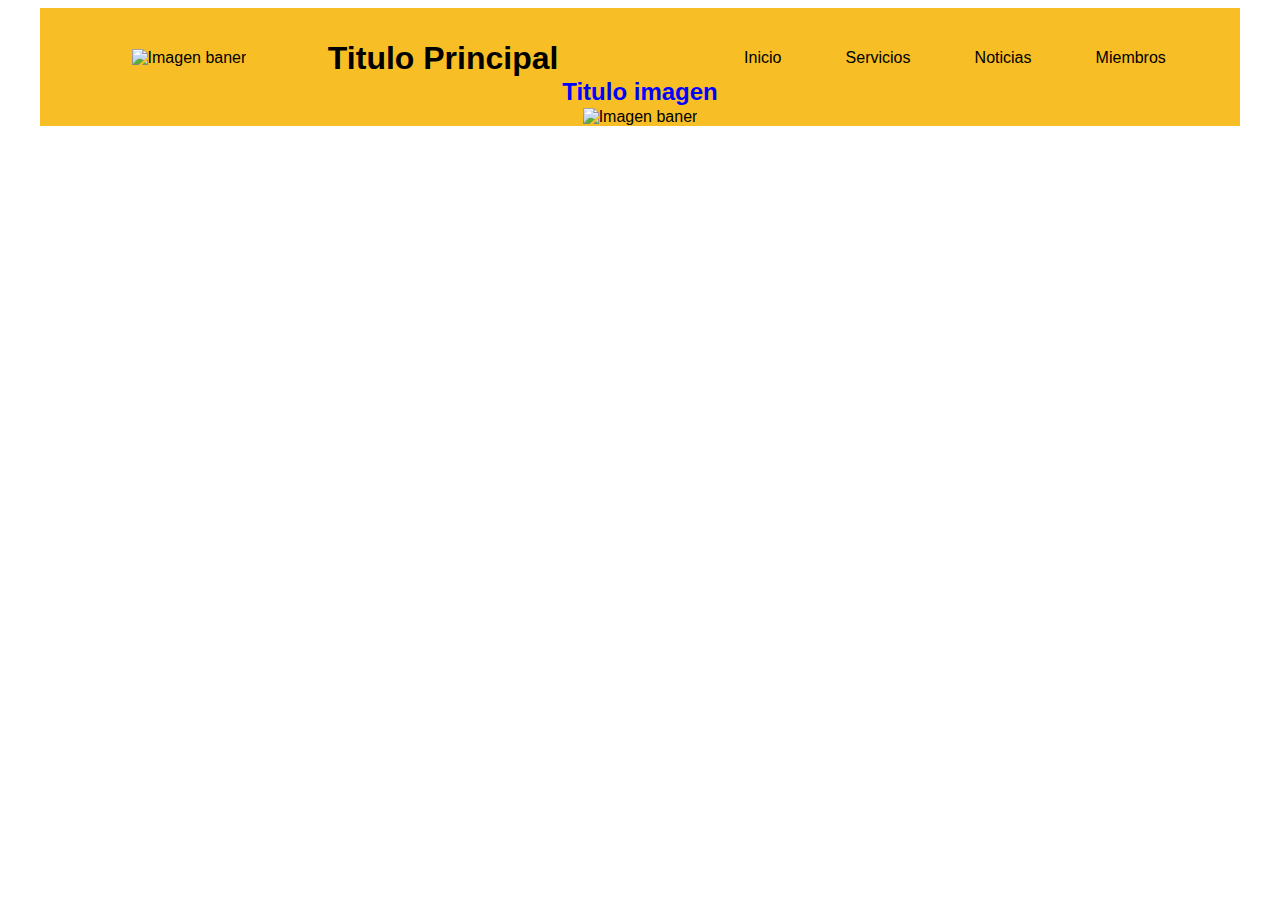
==== src/index.html @ f99fc58c "Creación de sección titulo, y baner" ====
<!DOCTYPE html>
<html lang="en">
<head>
    <meta charset="UTF-8">
    <meta name="viewport" content="width=device-width, initial-scale=1.0">
    <link rel="stylesheet" href="./Css/style.css">
    <title>Mi primera pagina web</title>
</head>
<body>
    <header class="header">
        <section class="container_title">
            <div class="title_site">
                <img src="https://placeimg.com/80/80/any" alt="Imagen baner">
                <h1>Titulo Principal</h1>
            </div>
            <nav class="container_nav justify-content-end">
                <ul class="nav_menu">
                    <li class="nav_menu__item"><a class="nav_menu__link" href="#">Inicio</a></li>
                    <li class="nav_menu__item"><a class="nav_menu__link" href="#services">Servicios</a></li>
                    <li class="nav_menu__item"><a class="nav_menu__link" href="#news">Noticias</a></li>
                    <li class="nav_menu__item"><a class="nav_menu__link" href="#teams">Miembros</a></li>
                </ul>
            </nav>
        </section>
        <section class="container_baner">
            <h2 class="baner_title">Titulo imagen</h2>
            <img class="baner_img" src="https://placeimg.com/1200/400/any" alt="Imagen baner">
        </section>
    </header>
    <main>
        <section id="services" class="container_services">

        </section>
        <section id="news" class="container_news">

        </section>
        <section id="teams" class="container_teams">

        </section>
    </main>
    <footer class="footer">

    </footer>
</body>
</html>
---- src/Css/style.css ----
body {
    font-family: sans-serif;
    width: 1200px;
    margin-right: auto;
    margin-left: auto;
}


.justify-content-end {
    justify-content: flex-end;
}

.text_justify {
    text-align: justify;
}

.header {
    background-color: #f7bf25;
    margin-bottom: 10px;
}

.container_title {
    display: flex;
    align-items: center;
    height: 80px;
    padding: 10px;
}

.title_site {
    display: flex;
    align-items: center;
    justify-content: space-evenly;
}

.title_site,
.container_nav {
    width: 50%;
}

.nav_menu {
    display: flex;
    list-style: none;
    justify-content: space-evenly;
}

.nav_menu__item>a {
    color: black;
    text-decoration: none;
}

.nav_menu__item>a:hover {
    font-size: 20px;
    color: blue;
    text-decoration: underline;
}

.container_baner {
    display: flex;
    justify-content: center;
    align-items: flex-end;
}

.baner_title {
    position: absolute;
    color: blue;
}
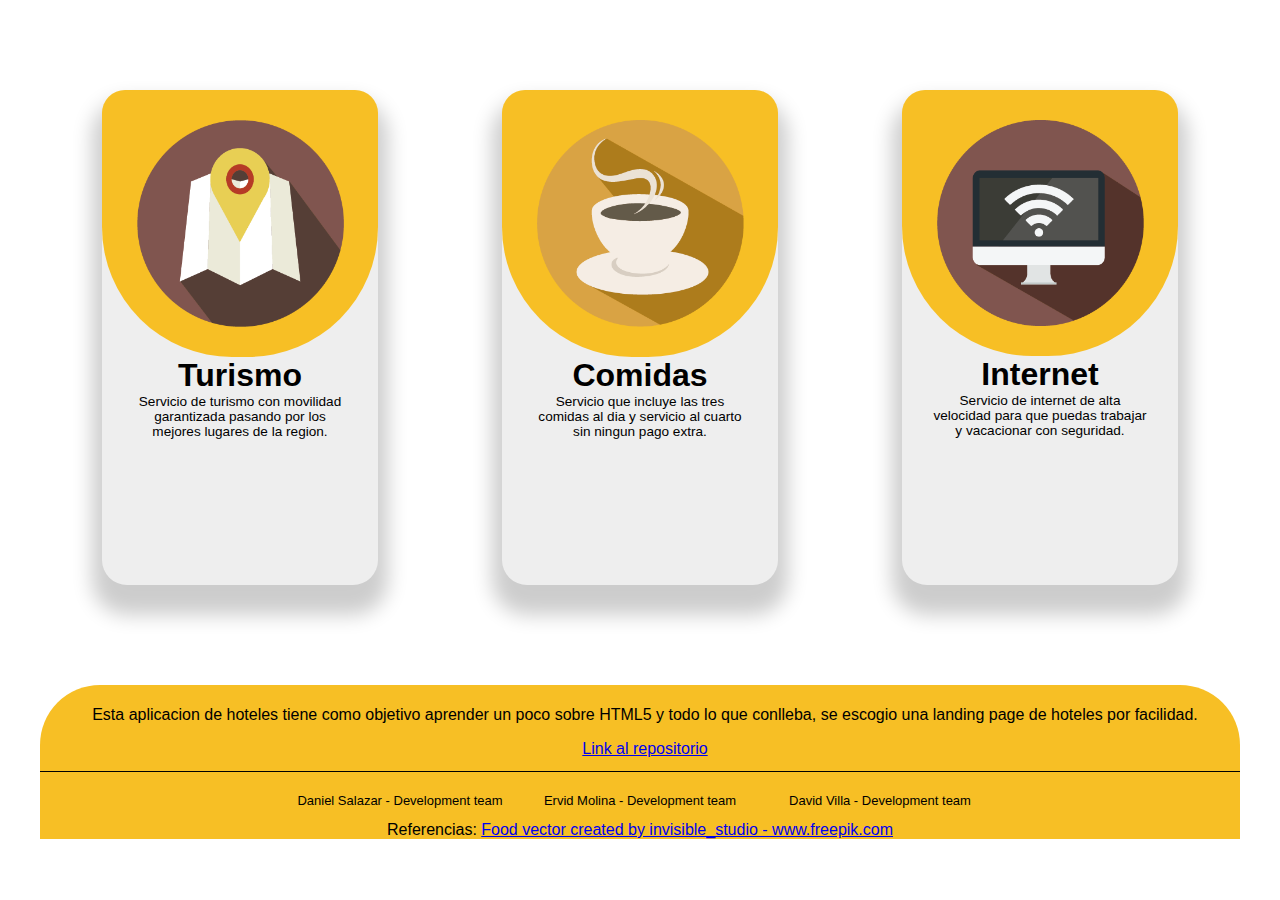
==== commit 92899326: "Resolucion iss2 y iss5 servicios y footer" ====
--- a/src/index.html
+++ b/src/index.html
@@ -9,27 +9,41 @@
 <body>
     <header class="header">
         <section class="container_title">
-            <div class="title_site">
-                <img src="https://placeimg.com/80/80/any" alt="Imagen baner">
-                <h1>Titulo Principal</h1>
-            </div>
-            <nav class="container_nav justify-content-end">
-                <ul class="nav_menu">
-                    <li class="nav_menu__item"><a class="nav_menu__link" href="#">Inicio</a></li>
-                    <li class="nav_menu__item"><a class="nav_menu__link" href="#services">Servicios</a></li>
-                    <li class="nav_menu__item"><a class="nav_menu__link" href="#news">Noticias</a></li>
-                    <li class="nav_menu__item"><a class="nav_menu__link" href="#teams">Miembros</a></li>
-                </ul>
-            </nav>
+
         </section>
         <section class="container_baner">
-            <h2 class="baner_title">Titulo imagen</h2>
-            <img class="baner_img" src="https://placeimg.com/1200/400/any" alt="Imagen baner">
+
         </section>
     </header>
     <main>
-        <section id="services" class="container_services">
-
+        <section id="services" class="section-1">
+            <div class="services-card">
+                <div class="services-image">
+                    <img src="./Imagenes/turismo_1@2x-8.png" alt="" srcset="">
+                </div>
+                <div class="services-card-content">
+                    <h5 class="services-card-title">Turismo</h5>
+                    <p class="services-card-description">Servicio de turismo con movilidad garantizada pasando por los mejores lugares de la region.</p>
+                </div>
+            </div>
+            <div class="services-card">
+                <div class="services-image">
+                    <img src="./Imagenes/comidas@2x-8.png" alt="" srcset="">
+                </div>
+                <div class="services-card-content">
+                    <h5 class="services-card-title">Comidas</h5>
+                    <p class="services-card-description">Servicio que incluye las tres comidas al dia y servicio al cuarto sin ningun pago extra.</p>
+                </div>
+            </div>
+            <div class="services-card">
+                <div class="services-image">
+                    <img src="./Imagenes/internet@2x-8.png" alt="" srcset="">
+                </div>
+                <div class="services-card-content">
+                    <h5 class="services-card-title">Internet</h5>
+                    <p class="services-card-description">Servicio de internet de alta velocidad para que puedas trabajar y vacacionar con seguridad.</p>
+                </div>
+            </div>
         </section>
         <section id="news" class="container_news">
 
@@ -39,7 +53,17 @@
         </section>
     </main>
     <footer class="footer">
-
+        <div class="section-footer-description">
+                <p class="section-footer-info">Esta aplicacion de hoteles tiene como objetivo aprender un poco sobre HTML5 y todo lo que conlleba, se escogio una landing page de hoteles por facilidad.</p>
+                <a href="https://github.com/WebMintic/semana-1-117">Link al repositorio</a>
+        </div>
+        <hr color="black" size=1>
+        <div class="section-footer-contact">
+            <p>Daniel Salazar - Development team</p>
+            <p>Ervid Molina - Development team</p>
+            <p>David Villa - Development team</p>
+        </div>
+        <label for="">Referencias:  </label><a href='https://www.freepik.com/vectors/food'>Food vector created by invisible_studio - www.freepik.com</a>
     </footer>
 </body>
 </html>
--- a/src/Css/style.css
+++ b/src/Css/style.css
@@ -5,62 +5,96 @@
     margin-left: auto;
 }
 
-
-.justify-content-end {
-    justify-content: flex-end;
+.section-1 {
+  width: 100%;
+  height: 55vh;
+  display: flex;
+  justify-content: space-around;
+  /*background-color: cornsilk;*/
+  margin: auto;
+  margin-top: 10vh;
 }
 
-.text_justify {
-    text-align: justify;
+.services-card {
+  width: 23%;
+  height: 100%;
+  background-color: #eeeeee;
+  justify-content: center;
+  border-radius: 25px;
+  box-shadow: 0px 20px 20px 10px rgba(0, 0, 0, 0.2);
+
+  transition: 0.5s ease;
+  cursor: pointer;
 }
 
-.header {
-    background-color: #f7bf25;
-    margin-bottom: 10px;
+.services-card:hover {
+  transform: scale(1.06);
+  box-shadow: 0px 20px 20px 10px rgba(0, 0, 0, 0.4);
 }
 
-.container_title {
-    display: flex;
-    align-items: center;
-    height: 80px;
-    padding: 10px;
+.services-card img {
+  width: 75%;
+  padding: 30px;
+  /*height: 50%;*/
+  justify-self: center;
+  display: block;
+  margin: auto;
 }
 
-.title_site {
-    display: flex;
-    align-items: center;
-    justify-content: space-evenly;
+.services-card .services-image {
+  width: 100%;
+  border-radius: 23px 23px 130px 130px;
+  background-color: #f7bf25;
 }
 
-.title_site,
-.container_nav {
-    width: 50%;
+.services-card .services-card-title {
+  width: 80%;
+  height: 20%;
+  margin: auto;
+  font-size: 2rem;
+  font-family: 'Segoe UI', Tahoma, Geneva, Verdana, sans-serif;
+  text-align: center;
 }
 
-.nav_menu {
-    display: flex;
-    list-style: none;
-    justify-content: space-evenly;
+.services-card .services-card-description {
+  width: 80%;
+  height: 30%;
+  font-family: 'Segoe UI', Tahoma, Geneva, Verdana, sans-serif;
+  text-align: center;
+  font-size: 0.85rem;
+  margin: auto;
 }
 
-.nav_menu__item>a {
-    color: black;
-    text-decoration: none;
+.footer {
+  width: 100%;
+  margin: auto;
+  margin-top: 100px;
+  justify-content: center;
+  text-align: center;
+  background-color: #f7bf25;
+
+  border-radius: 60px 60px 0px 0px;
 }
 
-.nav_menu__item>a:hover {
-    font-size: 20px;
-    color: blue;
-    text-decoration: underline;
+.footer .section-footer-description {
+  width: 100%;
+  margin: auto;
+  padding: 5px;
+  font-size: medium;
+  font-family: 'Segoe UI', Tahoma, Geneva, Verdana, sans-serif;
+  text-align: center;
 }
 
-.container_baner {
-    display: flex;
-    justify-content: center;
-    align-items: flex-end;
+.footer .section-footer-contact {
+  width: 60%;
+  margin: auto;
+  font-size: small;
+  font-family: 'Segoe UI', Tahoma, Geneva, Verdana, sans-serif;
+  text-align: center;
+  display: flex;
+  justify-content: space-around;
 }
 
-.baner_title {
-    position: absolute;
-    color: blue;
-}+.section-footer-contact p {
+  width: 33%;
+}
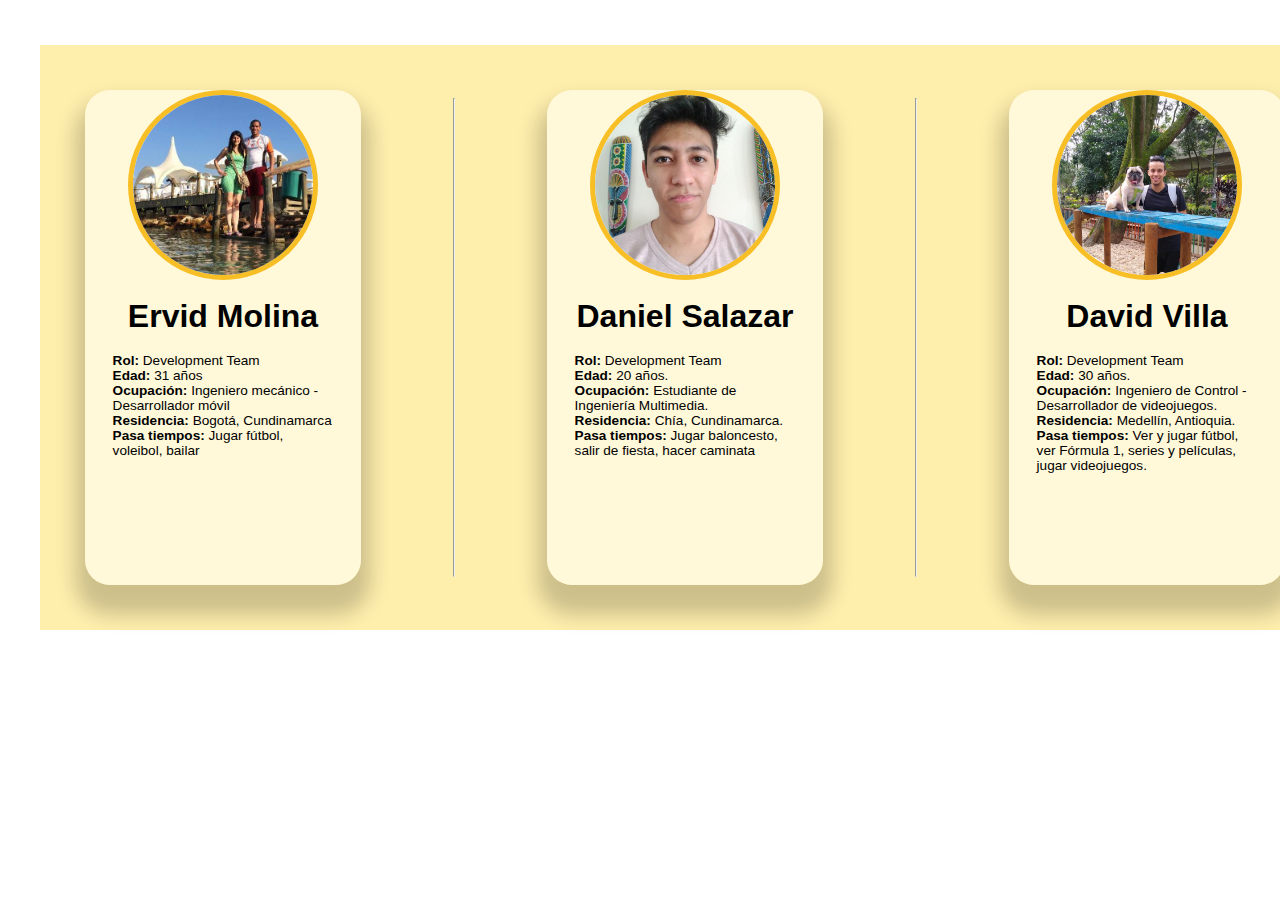
==== commit d9d45fe0: "commit de la rama iss3" ====
--- a/src/index.html
+++ b/src/index.html
@@ -16,54 +16,66 @@
         </section>
     </header>
     <main>
-        <section id="services" class="section-1">
-            <div class="services-card">
-                <div class="services-image">
-                    <img src="./Imagenes/turismo_1@2x-8.png" alt="" srcset="">
-                </div>
-                <div class="services-card-content">
-                    <h5 class="services-card-title">Turismo</h5>
-                    <p class="services-card-description">Servicio de turismo con movilidad garantizada pasando por los mejores lugares de la region.</p>
-                </div>
-            </div>
-            <div class="services-card">
-                <div class="services-image">
-                    <img src="./Imagenes/comidas@2x-8.png" alt="" srcset="">
-                </div>
-                <div class="services-card-content">
-                    <h5 class="services-card-title">Comidas</h5>
-                    <p class="services-card-description">Servicio que incluye las tres comidas al dia y servicio al cuarto sin ningun pago extra.</p>
-                </div>
-            </div>
-            <div class="services-card">
-                <div class="services-image">
-                    <img src="./Imagenes/internet@2x-8.png" alt="" srcset="">
-                </div>
-                <div class="services-card-content">
-                    <h5 class="services-card-title">Internet</h5>
-                    <p class="services-card-description">Servicio de internet de alta velocidad para que puedas trabajar y vacacionar con seguridad.</p>
-                </div>
-            </div>
+        <section id="services" class="container_services">
+
         </section>
         <section id="news" class="container_news">
 
         </section>
-        <section id="teams" class="container_teams">
 
+        <section id="teams" class="section-3">            
+            <div class = "team-card">
+                <div class ="team-image">
+                    <img class="team-image-round" src="Imagenes\ervidmolina.jpg" alt="" srcset="" >
+                </div>
+                <div class ="team-card-content">
+                    <br>
+                    <h5 class ="team-card-title">Ervid Molina</h5>
+                    <br>
+                    <p class ="team-card-description"><b>Rol: </b>Development Team</p>                    
+                    <p class ="team-card-description"><b>Edad: </b>31 años</p>                    
+                    <p class ="team-card-description"><b>Ocupación: </b>Ingeniero mecánico - Desarrollador móvil</p>                    
+                    <p class ="team-card-description"><b>Residencia: </b>Bogotá, Cundinamarca</p>  
+                    <p class ="team-card-description"><b>Pasa tiempos: </b>Jugar fútbol, voleibol, bailar</p>                      
+                </div>
+            </div>    
+            <hr>
+            <div class = "team-card">
+                <div class ="team-image">                
+                    <img class="team-image-round" src="Imagenes\danielsalazar.jpg" alt="" srcset="">
+                </div>
+                <div class ="team-card-content">
+                    <br>
+                    <h5 class ="team-card-title">Daniel Salazar</h5>
+                    <br>
+                    <p class ="team-card-description"><b>Rol: </b>Development Team</p>                    
+                    <p class ="team-card-description"><b>Edad: </b>20 años.</p>                    
+                    <p class ="team-card-description"><b>Ocupación: </b>Estudiante de Ingeniería Multimedia.</p>                    
+                    <p class ="team-card-description"><b>Residencia: </b>Chía, Cundinamarca.</p> 
+                    <p class ="team-card-description"><b>Pasa tiempos: </b> Jugar baloncesto, salir de fiesta, hacer caminata</p> 
+                </div>     
+            </div>     
+            <hr>
+            <div class = "team-card">
+                <div class ="team-image">
+                    <img class="team-image-round" src="Imagenes\davidvilla.jpg" alt="" srcset="">
+                </div>
+                <div class ="team-card-content">
+                    <br>
+                    <h5 class ="team-card-title">David Villa</h5>
+                    <br>
+                    <p class ="team-card-description"><b>Rol: </b>Development Team</p>  
+                    <p class ="team-card-description"><b>Edad: </b>30 años.</p>                    
+                    <p class ="team-card-description"><b>Ocupación: </b>Ingeniero de Control - Desarrollador de videojuegos.</p>                    
+                    <p class ="team-card-description"><b>Residencia: </b>Medellín, Antioquia.</p>                      
+                    <p class ="team-card-description"><b>Pasa tiempos: </b>Ver y jugar fútbol, ver Fórmula 1, series y películas, 
+                        jugar videojuegos.</p> 
+                </div>
+            </div>
         </section>
     </main>
     <footer class="footer">
-        <div class="section-footer-description">
-                <p class="section-footer-info">Esta aplicacion de hoteles tiene como objetivo aprender un poco sobre HTML5 y todo lo que conlleba, se escogio una landing page de hoteles por facilidad.</p>
-                <a href="https://github.com/WebMintic/semana-1-117">Link al repositorio</a>
-        </div>
-        <hr color="black" size=1>
-        <div class="section-footer-contact">
-            <p>Daniel Salazar - Development team</p>
-            <p>Ervid Molina - Development team</p>
-            <p>David Villa - Development team</p>
-        </div>
-        <label for="">Referencias:  </label><a href='https://www.freepik.com/vectors/food'>Food vector created by invisible_studio - www.freepik.com</a>
+        
     </footer>
 </body>
 </html>
--- a/src/Css/style.css
+++ b/src/Css/style.css
@@ -5,96 +5,67 @@
     margin-left: auto;
 }
 
-.section-1 {
-  width: 100%;
-  height: 55vh;
-  display: flex;
-  justify-content: space-around;
-  /*background-color: cornsilk;*/
-  margin: auto;
-  margin-top: 10vh;
+.section-3 {
+    width: 100%;
+    height: 55vh;
+    display: flex;
+    justify-content: space-around;
+    background-color: rgb(255, 239, 173);
+    margin: auto;
+    padding: 5vh;
+    margin-top: 5vh;
 }
 
-.services-card {
-  width: 23%;
-  height: 100%;
-  background-color: #eeeeee;
-  justify-content: center;
-  border-radius: 25px;
-  box-shadow: 0px 20px 20px 10px rgba(0, 0, 0, 0.2);
+.team-card {
+    width: 23%;
+    height: 100%;
+    background-color: #ffffff8a;
+    justify-content: center;
+    border-radius: 25px;
+    box-shadow: 0px 20px 20px 10px rgba(0, 0, 0, 0.2);
 
-  transition: 0.5s ease;
-  cursor: pointer;
+    transition: 0.5s ease;
+    cursor: pointer;
 }
 
-.services-card:hover {
-  transform: scale(1.06);
-  box-shadow: 0px 20px 20px 10px rgba(0, 0, 0, 0.4);
+.team-card img{
+    width: 100%;
+    padding:0px;
+    justify-self: center;
+    display: block;
+    margin: auto;
 }
 
-.services-card img {
-  width: 75%;
-  padding: 30px;
-  /*height: 50%;*/
-  justify-self: center;
-  display: block;
-  margin: auto;
+.team-card .team-image{
+    width: 100%;
 }
 
-.services-card .services-image {
-  width: 100%;
-  border-radius: 23px 23px 130px 130px;
-  background-color: #f7bf25;
+.team-card .team-image-round:hover{
+    transform: scale(1.15);
+    box-shadow: 0px 20px 20px 10px rgba(0, 0, 0, 0.4);
 }
 
-.services-card .services-card-title {
-  width: 80%;
-  height: 20%;
-  margin: auto;
-  font-size: 2rem;
-  font-family: 'Segoe UI', Tahoma, Geneva, Verdana, sans-serif;
-  text-align: center;
+.team-card .team-image-round{
+    width:180px;
+    height:180px;
+    border-radius:150px;   
+    border:5px solid #f7bf25;
 }
 
-.services-card .services-card-description {
-  width: 80%;
-  height: 30%;
-  font-family: 'Segoe UI', Tahoma, Geneva, Verdana, sans-serif;
-  text-align: center;
-  font-size: 0.85rem;
-  margin: auto;
+.team-card .team-card-title {
+    width: 80%;
+    height: 20%;
+    margin: auto;
+    font-size: 2rem;
+    font-family: 'Segoe UI', Tahoma, Geneva, Verdana, sans-serif;
+    text-align: center;
 }
 
-.footer {
-  width: 100%;
-  margin: auto;
-  margin-top: 100px;
-  justify-content: center;
-  text-align: center;
-  background-color: #f7bf25;
-
-  border-radius: 60px 60px 0px 0px;
-}
-
-.footer .section-footer-description {
-  width: 100%;
-  margin: auto;
-  padding: 5px;
-  font-size: medium;
-  font-family: 'Segoe UI', Tahoma, Geneva, Verdana, sans-serif;
-  text-align: center;
-}
-
-.footer .section-footer-contact {
-  width: 60%;
-  margin: auto;
-  font-size: small;
-  font-family: 'Segoe UI', Tahoma, Geneva, Verdana, sans-serif;
-  text-align: center;
-  display: flex;
-  justify-content: space-around;
-}
-
-.section-footer-contact p {
-  width: 33%;
-}
+.team-card .team-card-description {
+    width: 80%;
+    height: 30%;
+    font-family: 'Segoe UI', Tahoma, Geneva, Verdana, sans-serif;
+    text-align: left;
+    font-size: 0.85rem;
+    margin: auto;
+}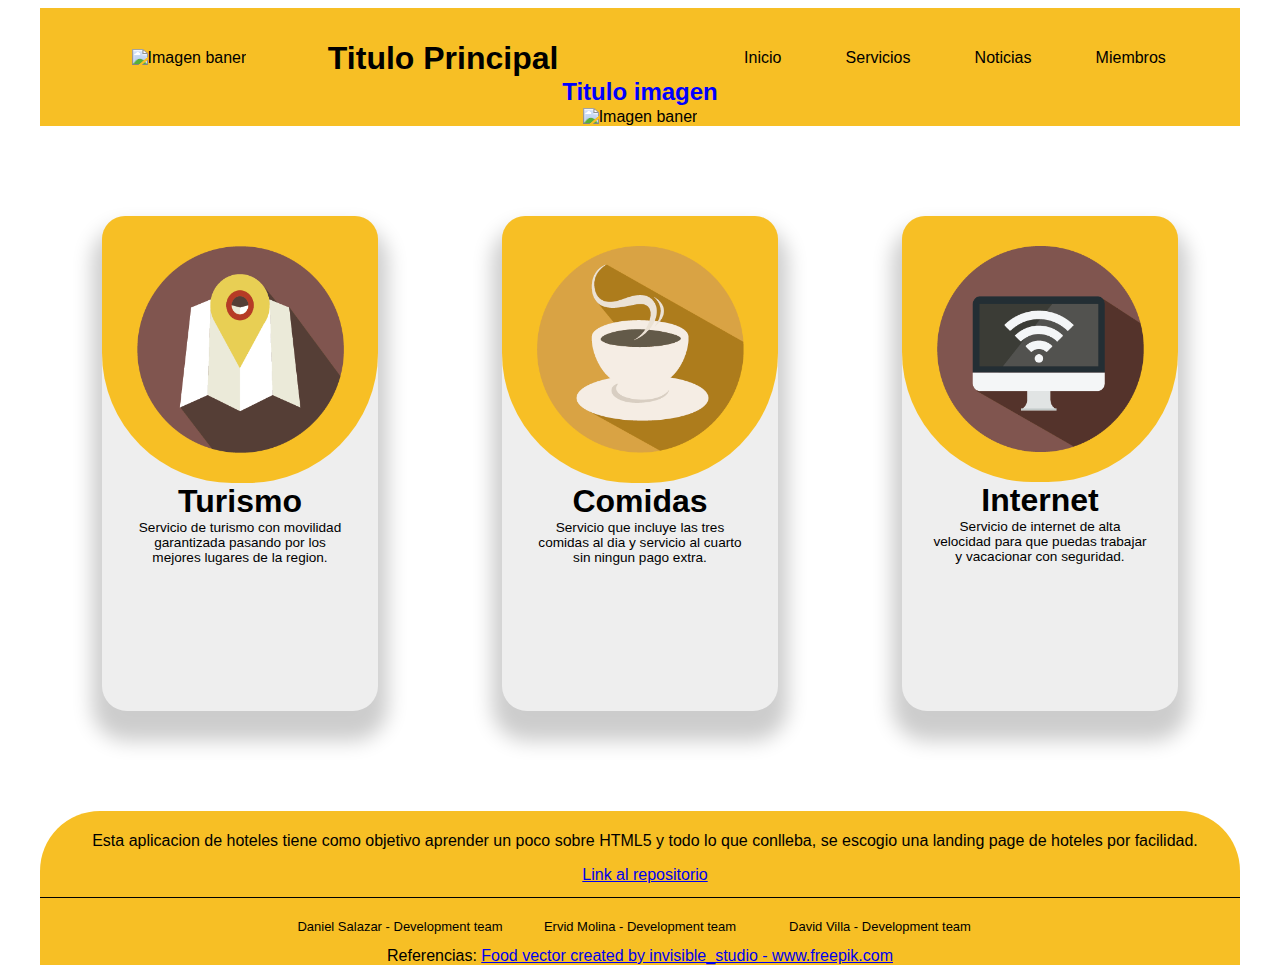
==== commit e75c4ccc: "Merge branch 'desarrollo' into iss2" ====
--- a/src/index.html
+++ b/src/index.html
@@ -9,73 +9,73 @@
 <body>
     <header class="header">
         <section class="container_title">
-
+            <div class="title_site">
+                <img src="https://placeimg.com/80/80/any" alt="Imagen baner">
+                <h1>Titulo Principal</h1>
+            </div>
+            <nav class="container_nav justify-content-end">
+                <ul class="nav_menu">
+                    <li class="nav_menu__item"><a class="nav_menu__link" href="#">Inicio</a></li>
+                    <li class="nav_menu__item"><a class="nav_menu__link" href="#services">Servicios</a></li>
+                    <li class="nav_menu__item"><a class="nav_menu__link" href="#news">Noticias</a></li>
+                    <li class="nav_menu__item"><a class="nav_menu__link" href="#teams">Miembros</a></li>
+                </ul>
+            </nav>
         </section>
         <section class="container_baner">
-
+            <h2 class="baner_title">Titulo imagen</h2>
+            <img class="baner_img" src="https://placeimg.com/1200/400/any" alt="Imagen baner">
         </section>
     </header>
     <main>
-        <section id="services" class="container_services">
-
+        <section id="services" class="section-1">
+            <div class="services-card">
+                <div class="services-image">
+                    <img src="./Imagenes/turismo_1@2x-8.png" alt="" srcset="">
+                </div>
+                <div class="services-card-content">
+                    <h5 class="services-card-title">Turismo</h5>
+                    <p class="services-card-description">Servicio de turismo con movilidad garantizada pasando por los mejores lugares de la region.</p>
+                </div>
+            </div>
+            <div class="services-card">
+                <div class="services-image">
+                    <img src="./Imagenes/comidas@2x-8.png" alt="" srcset="">
+                </div>
+                <div class="services-card-content">
+                    <h5 class="services-card-title">Comidas</h5>
+                    <p class="services-card-description">Servicio que incluye las tres comidas al dia y servicio al cuarto sin ningun pago extra.</p>
+                </div>
+            </div>
+            <div class="services-card">
+                <div class="services-image">
+                    <img src="./Imagenes/internet@2x-8.png" alt="" srcset="">
+                </div>
+                <div class="services-card-content">
+                    <h5 class="services-card-title">Internet</h5>
+                    <p class="services-card-description">Servicio de internet de alta velocidad para que puedas trabajar y vacacionar con seguridad.</p>
+                </div>
+            </div>
         </section>
         <section id="news" class="container_news">
 
         </section>
+        <section id="teams" class="container_teams">
 
-        <section id="teams" class="section-3">            
-            <div class = "team-card">
-                <div class ="team-image">
-                    <img class="team-image-round" src="Imagenes\ervidmolina.jpg" alt="" srcset="" >
-                </div>
-                <div class ="team-card-content">
-                    <br>
-                    <h5 class ="team-card-title">Ervid Molina</h5>
-                    <br>
-                    <p class ="team-card-description"><b>Rol: </b>Development Team</p>                    
-                    <p class ="team-card-description"><b>Edad: </b>31 años</p>                    
-                    <p class ="team-card-description"><b>Ocupación: </b>Ingeniero mecánico - Desarrollador móvil</p>                    
-                    <p class ="team-card-description"><b>Residencia: </b>Bogotá, Cundinamarca</p>  
-                    <p class ="team-card-description"><b>Pasa tiempos: </b>Jugar fútbol, voleibol, bailar</p>                      
-                </div>
-            </div>    
-            <hr>
-            <div class = "team-card">
-                <div class ="team-image">                
-                    <img class="team-image-round" src="Imagenes\danielsalazar.jpg" alt="" srcset="">
-                </div>
-                <div class ="team-card-content">
-                    <br>
-                    <h5 class ="team-card-title">Daniel Salazar</h5>
-                    <br>
-                    <p class ="team-card-description"><b>Rol: </b>Development Team</p>                    
-                    <p class ="team-card-description"><b>Edad: </b>20 años.</p>                    
-                    <p class ="team-card-description"><b>Ocupación: </b>Estudiante de Ingeniería Multimedia.</p>                    
-                    <p class ="team-card-description"><b>Residencia: </b>Chía, Cundinamarca.</p> 
-                    <p class ="team-card-description"><b>Pasa tiempos: </b> Jugar baloncesto, salir de fiesta, hacer caminata</p> 
-                </div>     
-            </div>     
-            <hr>
-            <div class = "team-card">
-                <div class ="team-image">
-                    <img class="team-image-round" src="Imagenes\davidvilla.jpg" alt="" srcset="">
-                </div>
-                <div class ="team-card-content">
-                    <br>
-                    <h5 class ="team-card-title">David Villa</h5>
-                    <br>
-                    <p class ="team-card-description"><b>Rol: </b>Development Team</p>  
-                    <p class ="team-card-description"><b>Edad: </b>30 años.</p>                    
-                    <p class ="team-card-description"><b>Ocupación: </b>Ingeniero de Control - Desarrollador de videojuegos.</p>                    
-                    <p class ="team-card-description"><b>Residencia: </b>Medellín, Antioquia.</p>                      
-                    <p class ="team-card-description"><b>Pasa tiempos: </b>Ver y jugar fútbol, ver Fórmula 1, series y películas, 
-                        jugar videojuegos.</p> 
-                </div>
-            </div>
         </section>
     </main>
     <footer class="footer">
-        
+        <div class="section-footer-description">
+                <p class="section-footer-info">Esta aplicacion de hoteles tiene como objetivo aprender un poco sobre HTML5 y todo lo que conlleba, se escogio una landing page de hoteles por facilidad.</p>
+                <a href="https://github.com/WebMintic/semana-1-117">Link al repositorio</a>
+        </div>
+        <hr color="black" size=1>
+        <div class="section-footer-contact">
+            <p>Daniel Salazar - Development team</p>
+            <p>Ervid Molina - Development team</p>
+            <p>David Villa - Development team</p>
+        </div>
+        <label for="">Referencias:  </label><a href='https://www.freepik.com/vectors/food'>Food vector created by invisible_studio - www.freepik.com</a>
     </footer>
 </body>
 </html>
--- a/src/Css/style.css
+++ b/src/Css/style.css
@@ -5,67 +5,155 @@
     margin-left: auto;
 }
 
-.section-3 {
-    width: 100%;
-    height: 55vh;
-    display: flex;
-    justify-content: space-around;
-    background-color: rgb(255, 239, 173);
-    margin: auto;
-    padding: 5vh;
-    margin-top: 5vh;
+.section-1 {
+  width: 100%;
+  height: 55vh;
+  display: flex;
+  justify-content: space-around;
+  /*background-color: cornsilk;*/
+  margin: auto;
+  margin-top: 10vh;
 }
 
-.team-card {
-    width: 23%;
-    height: 100%;
-    background-color: #ffffff8a;
-    justify-content: center;
-    border-radius: 25px;
-    box-shadow: 0px 20px 20px 10px rgba(0, 0, 0, 0.2);
+.services-card {
+  width: 23%;
+  height: 100%;
+  background-color: #eeeeee;
+  justify-content: center;
+  border-radius: 25px;
+  box-shadow: 0px 20px 20px 10px rgba(0, 0, 0, 0.2);
 
-    transition: 0.5s ease;
-    cursor: pointer;
+  transition: 0.5s ease;
+  cursor: pointer;
 }
 
-.team-card img{
-    width: 100%;
-    padding:0px;
-    justify-self: center;
-    display: block;
-    margin: auto;
+.services-card:hover {
+  transform: scale(1.06);
+  box-shadow: 0px 20px 20px 10px rgba(0, 0, 0, 0.4);
 }
 
-.team-card .team-image{
-    width: 100%;
+.services-card img {
+  width: 75%;
+  padding: 30px;
+  /*height: 50%;*/
+  justify-self: center;
+  display: block;
+  margin: auto;
 }
 
-.team-card .team-image-round:hover{
-    transform: scale(1.15);
-    box-shadow: 0px 20px 20px 10px rgba(0, 0, 0, 0.4);
+.services-card .services-image {
+  width: 100%;
+  border-radius: 23px 23px 130px 130px;
+  background-color: #f7bf25;
 }
 
-.team-card .team-image-round{
-    width:180px;
-    height:180px;
-    border-radius:150px;   
-    border:5px solid #f7bf25;
+.services-card .services-card-title {
+  width: 80%;
+  height: 20%;
+  margin: auto;
+  font-size: 2rem;
+  font-family: 'Segoe UI', Tahoma, Geneva, Verdana, sans-serif;
+  text-align: center;
 }
 
-.team-card .team-card-title {
-    width: 80%;
-    height: 20%;
-    margin: auto;
-    font-size: 2rem;
-    font-family: 'Segoe UI', Tahoma, Geneva, Verdana, sans-serif;
-    text-align: center;
+.services-card .services-card-description {
+  width: 80%;
+  height: 30%;
+  font-family: 'Segoe UI', Tahoma, Geneva, Verdana, sans-serif;
+  text-align: center;
+  font-size: 0.85rem;
+  margin: auto;
 }
 
-.team-card .team-card-description {
-    width: 80%;
-    height: 30%;
-    font-family: 'Segoe UI', Tahoma, Geneva, Verdana, sans-serif;
-    text-align: left;
-    font-size: 0.85rem;
-    margin: auto;
-}+.footer {
+  width: 100%;
+  margin: auto;
+  margin-top: 100px;
+  justify-content: center;
+  text-align: center;
+  background-color: #f7bf25;
+
+  border-radius: 60px 60px 0px 0px;
+}
+
+.footer .section-footer-description {
+  width: 100%;
+  margin: auto;
+  padding: 5px;
+  font-size: medium;
+  font-family: 'Segoe UI', Tahoma, Geneva, Verdana, sans-serif;
+  text-align: center;
+}
+
+.footer .section-footer-contact {
+  width: 60%;
+  margin: auto;
+  font-size: small;
+  font-family: 'Segoe UI', Tahoma, Geneva, Verdana, sans-serif;
+  text-align: center;
+  display: flex;
+  justify-content: space-around;
+}
+
+.section-footer-contact p {
+  width: 33%;
+}
+
+.justify-content-end {
+    justify-content: flex-end;
+}
+
+.text_justify {
+    text-align: justify;
+}
+
+.header {
+    background-color: #f7bf25;
+    margin-bottom: 10px;
+}
+
+.container_title {
+    display: flex;
+    align-items: center;
+    height: 80px;
+    padding: 10px;
+}
+
+.title_site {
+    display: flex;
+    align-items: center;
+    justify-content: space-evenly;
+}
+
+.title_site,
+.container_nav {
+    width: 50%;
+}
+
+.nav_menu {
+    display: flex;
+    list-style: none;
+    justify-content: space-evenly;
+}
+
+.nav_menu__item>a {
+    color: black;
+    text-decoration: none;
+}
+
+.nav_menu__item>a:hover {
+    font-size: 20px;
+    color: blue;
+    text-decoration: underline;
+}
+
+.container_baner {
+    display: flex;
+    justify-content: center;
+    align-items: flex-end;
+}
+
+.baner_title {
+    position: absolute;
+    color: blue;
+}
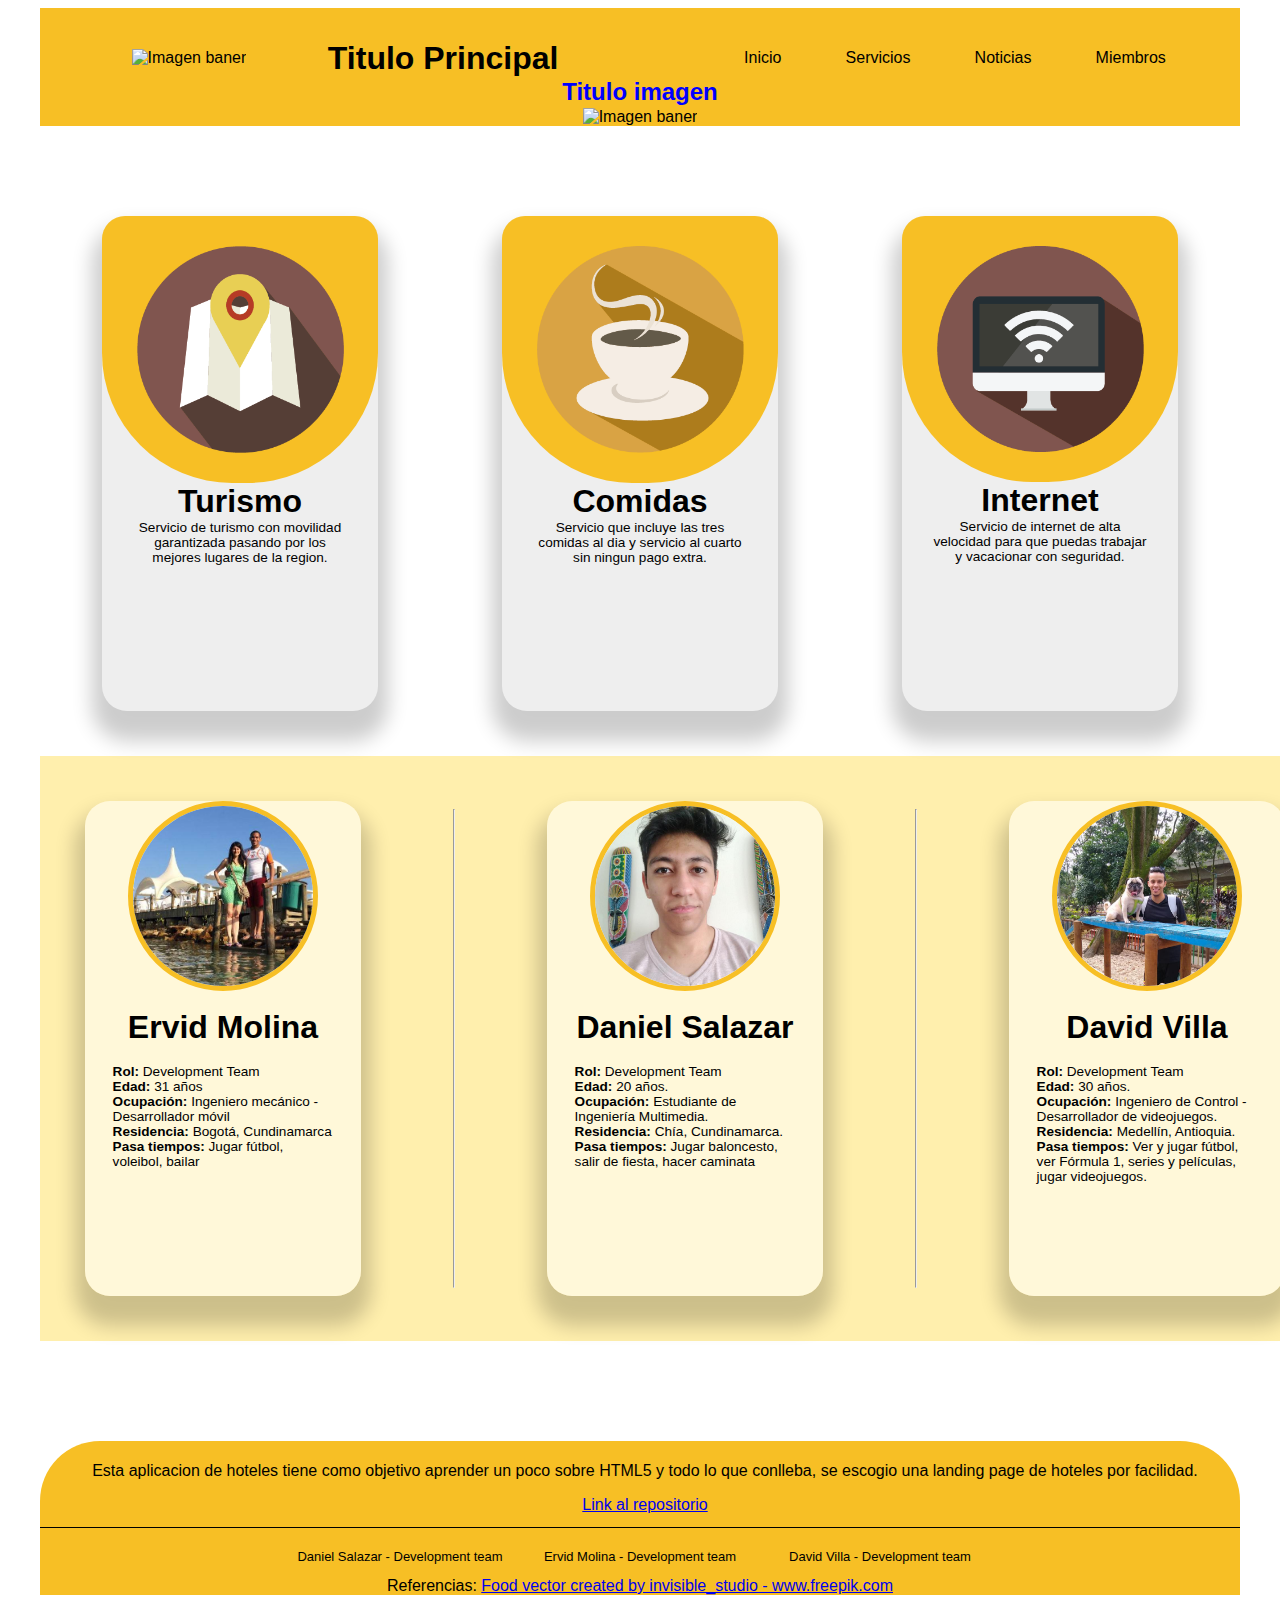
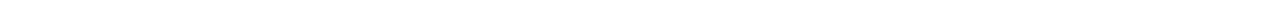
==== commit e5a05c7b: "Merge branch 'desarrollo' into iss3" ====
--- a/src/index.html
+++ b/src/index.html
@@ -60,8 +60,56 @@
         <section id="news" class="container_news">
 
         </section>
-        <section id="teams" class="container_teams">
 
+        <section id="teams" class="section-3">            
+            <div class = "team-card">
+                <div class ="team-image">
+                    <img class="team-image-round" src="Imagenes\ervidmolina.jpg" alt="" srcset="" >
+                </div>
+                <div class ="team-card-content">
+                    <br>
+                    <h5 class ="team-card-title">Ervid Molina</h5>
+                    <br>
+                    <p class ="team-card-description"><b>Rol: </b>Development Team</p>                    
+                    <p class ="team-card-description"><b>Edad: </b>31 años</p>                    
+                    <p class ="team-card-description"><b>Ocupación: </b>Ingeniero mecánico - Desarrollador móvil</p>                    
+                    <p class ="team-card-description"><b>Residencia: </b>Bogotá, Cundinamarca</p>  
+                    <p class ="team-card-description"><b>Pasa tiempos: </b>Jugar fútbol, voleibol, bailar</p>                      
+                </div>
+            </div>    
+            <hr>
+            <div class = "team-card">
+                <div class ="team-image">                
+                    <img class="team-image-round" src="Imagenes\danielsalazar.jpg" alt="" srcset="">
+                </div>
+                <div class ="team-card-content">
+                    <br>
+                    <h5 class ="team-card-title">Daniel Salazar</h5>
+                    <br>
+                    <p class ="team-card-description"><b>Rol: </b>Development Team</p>                    
+                    <p class ="team-card-description"><b>Edad: </b>20 años.</p>                    
+                    <p class ="team-card-description"><b>Ocupación: </b>Estudiante de Ingeniería Multimedia.</p>                    
+                    <p class ="team-card-description"><b>Residencia: </b>Chía, Cundinamarca.</p> 
+                    <p class ="team-card-description"><b>Pasa tiempos: </b> Jugar baloncesto, salir de fiesta, hacer caminata</p> 
+                </div>     
+            </div>     
+            <hr>
+            <div class = "team-card">
+                <div class ="team-image">
+                    <img class="team-image-round" src="Imagenes\davidvilla.jpg" alt="" srcset="">
+                </div>
+                <div class ="team-card-content">
+                    <br>
+                    <h5 class ="team-card-title">David Villa</h5>
+                    <br>
+                    <p class ="team-card-description"><b>Rol: </b>Development Team</p>  
+                    <p class ="team-card-description"><b>Edad: </b>30 años.</p>                    
+                    <p class ="team-card-description"><b>Ocupación: </b>Ingeniero de Control - Desarrollador de videojuegos.</p>                    
+                    <p class ="team-card-description"><b>Residencia: </b>Medellín, Antioquia.</p>                      
+                    <p class ="team-card-description"><b>Pasa tiempos: </b>Ver y jugar fútbol, ver Fórmula 1, series y películas, 
+                        jugar videojuegos.</p> 
+                </div>
+            </div>
         </section>
     </main>
     <footer class="footer">
--- a/src/Css/style.css
+++ b/src/Css/style.css
@@ -3,6 +3,71 @@
     width: 1200px;
     margin-right: auto;
     margin-left: auto;
+}
+
+.section-3 {
+    width: 100%;
+    height: 55vh;
+    display: flex;
+    justify-content: space-around;
+    background-color: rgb(255, 239, 173);
+    margin: auto;
+    padding: 5vh;
+    margin-top: 5vh;
+}
+
+.team-card {
+    width: 23%;
+    height: 100%;
+    background-color: #ffffff8a;
+    justify-content: center;
+    border-radius: 25px;
+    box-shadow: 0px 20px 20px 10px rgba(0, 0, 0, 0.2);
+
+    transition: 0.5s ease;
+    cursor: pointer;
+}
+
+.team-card img{
+    width: 100%;
+    padding:0px;
+    justify-self: center;
+    display: block;
+    margin: auto;
+}
+
+.team-card .team-image{
+    width: 100%;
+}
+
+.team-card .team-image-round:hover{
+    transform: scale(1.15);
+    box-shadow: 0px 20px 20px 10px rgba(0, 0, 0, 0.4);
+}
+
+.team-card .team-image-round{
+    width:180px;
+    height:180px;
+    border-radius:150px;   
+    border:5px solid #f7bf25;
+}
+
+.team-card .team-card-title {
+    width: 80%;
+    height: 20%;
+    margin: auto;
+    font-size: 2rem;
+    font-family: 'Segoe UI', Tahoma, Geneva, Verdana, sans-serif;
+    text-align: center;
+}
+
+.team-card .team-card-description {
+    width: 80%;
+    height: 30%;
+    font-family: 'Segoe UI', Tahoma, Geneva, Verdana, sans-serif;
+    text-align: left;
+    font-size: 0.85rem;
+    margin: auto;
 }
 
 .section-1 {
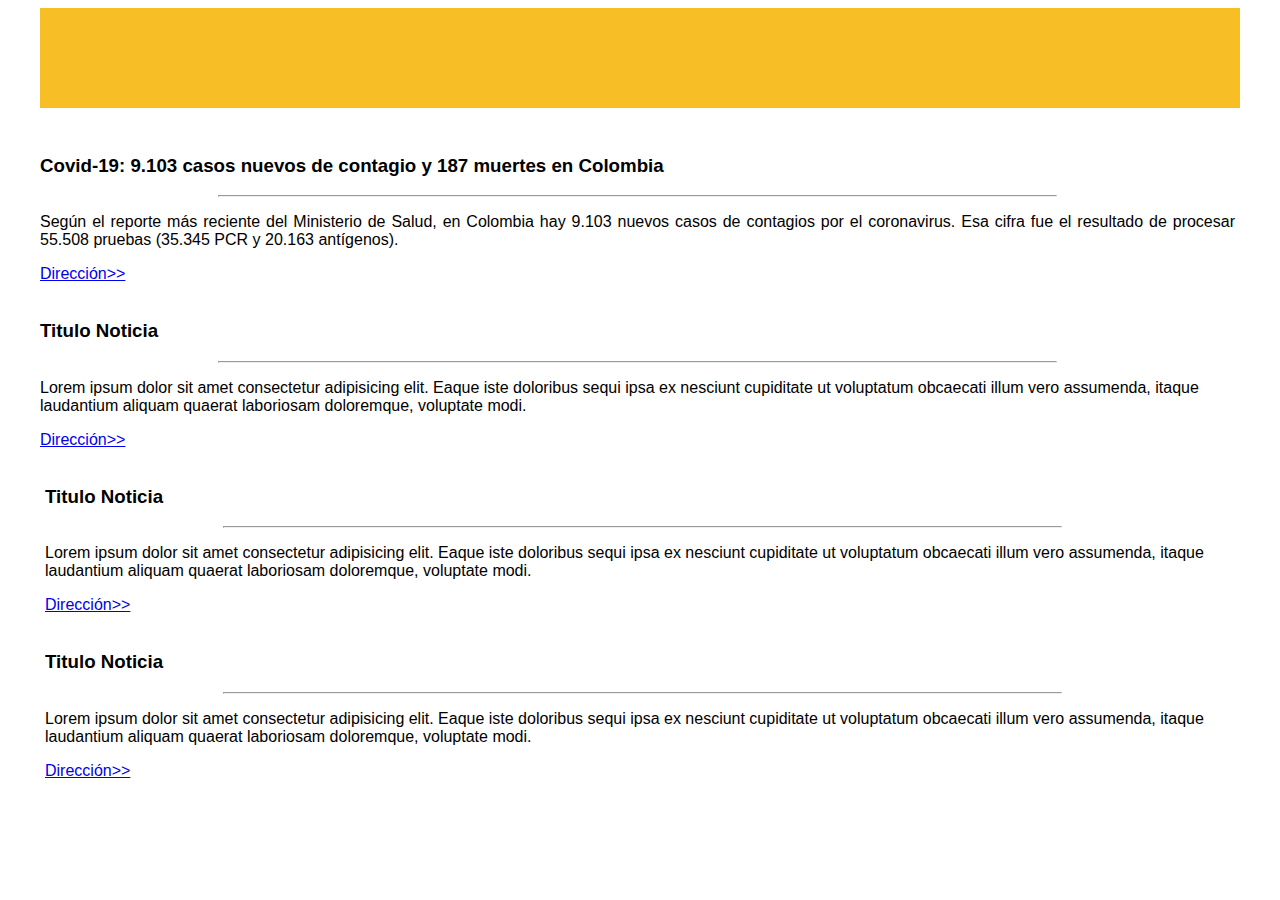
==== commit 21a3cb13: "Estructura de las noticias" ====
--- a/src/index.html
+++ b/src/index.html
@@ -9,121 +9,72 @@
 <body>
     <header class="header">
         <section class="container_title">
-            <div class="title_site">
-                <img src="https://placeimg.com/80/80/any" alt="Imagen baner">
-                <h1>Titulo Principal</h1>
-            </div>
-            <nav class="container_nav justify-content-end">
-                <ul class="nav_menu">
-                    <li class="nav_menu__item"><a class="nav_menu__link" href="#">Inicio</a></li>
-                    <li class="nav_menu__item"><a class="nav_menu__link" href="#services">Servicios</a></li>
-                    <li class="nav_menu__item"><a class="nav_menu__link" href="#news">Noticias</a></li>
-                    <li class="nav_menu__item"><a class="nav_menu__link" href="#teams">Miembros</a></li>
-                </ul>
-            </nav>
+
         </section>
         <section class="container_baner">
-            <h2 class="baner_title">Titulo imagen</h2>
-            <img class="baner_img" src="https://placeimg.com/1200/400/any" alt="Imagen baner">
+
         </section>
     </header>
     <main>
-        <section id="services" class="section-1">
-            <div class="services-card">
-                <div class="services-image">
-                    <img src="./Imagenes/turismo_1@2x-8.png" alt="" srcset="">
+        <section id="services" class="container_services">
+
+        </section>
+        <section id="news" class="container_news">
+            <div class="row_new">
+                <div class="container_new" style="margin-right: 5px;">
+                    <img class="new_img" src="https://placeimg.com/300/200/people" alt="">
+                    <div>
+                        <h3>Covid-19: 9.103 casos nuevos de contagio y 187 muertes en Colombia</h3>
+                        <hr width="70%">
+                        <p class="text_justify">Según el reporte más reciente del Ministerio de Salud, en Colombia hay 9.103 
+                            nuevos casos de contagios por el coronavirus. Esa cifra fue el resultado de 
+                            procesar 55.508 pruebas (35.345 PCR y  20.163 antígenos).</p>
+                        <a class="" target="_blank" href="https://www.eltiempo.com/salud/coronavirus-en-colombia-casos-de-contagios-muertos-y-recuperados-28-de-noviembre-del-2020-551728">Dirección>></a>
+                    </div>
                 </div>
-                <div class="services-card-content">
-                    <h5 class="services-card-title">Turismo</h5>
-                    <p class="services-card-description">Servicio de turismo con movilidad garantizada pasando por los mejores lugares de la region.</p>
+                <div class="container_new" style="margin-right: 5px;">
+                    <img class="new_img" src="https://placeimg.com/300/200/people" alt="">
+                    <div>
+                        <h3>Titulo Noticia</h3>
+                        <hr width="70%">
+                        <p>Lorem ipsum dolor sit amet consectetur adipisicing elit. Eaque iste doloribus sequi ipsa ex 
+                            nesciunt cupiditate ut voluptatum obcaecati illum vero assumenda, 
+                            itaque laudantium aliquam quaerat laboriosam doloremque, voluptate modi.</p>
+                        <a href="#">Dirección>></a>
+                    </div>
                 </div>
             </div>
-            <div class="services-card">
-                <div class="services-image">
-                    <img src="./Imagenes/comidas@2x-8.png" alt="" srcset="">
+            <div class="row_new">
+                <div class="container_new" style="margin-left:5px;">
+                    <img class="new_img" src="https://placeimg.com/300/200/people" alt="">
+                    <div>
+                        <h3>Titulo Noticia</h3>
+                        <hr width="70%">
+                        <p>Lorem ipsum dolor sit amet consectetur adipisicing elit. Eaque iste doloribus sequi ipsa ex 
+                            nesciunt cupiditate ut voluptatum obcaecati illum vero assumenda, 
+                            itaque laudantium aliquam quaerat laboriosam doloremque, voluptate modi.</p>
+                        <a href="#">Dirección>></a>
+                    </div>
                 </div>
-                <div class="services-card-content">
-                    <h5 class="services-card-title">Comidas</h5>
-                    <p class="services-card-description">Servicio que incluye las tres comidas al dia y servicio al cuarto sin ningun pago extra.</p>
-                </div>
-            </div>
-            <div class="services-card">
-                <div class="services-image">
-                    <img src="./Imagenes/internet@2x-8.png" alt="" srcset="">
-                </div>
-                <div class="services-card-content">
-                    <h5 class="services-card-title">Internet</h5>
-                    <p class="services-card-description">Servicio de internet de alta velocidad para que puedas trabajar y vacacionar con seguridad.</p>
+                <div class="container_new" style="margin-left: 5px;">
+                    <img class="new_img" src="https://placeimg.com/300/200/people" alt="">
+                    <div>
+                        <h3>Titulo Noticia</h3>
+                        <hr width="70%">
+                        <p>Lorem ipsum dolor sit amet consectetur adipisicing elit. Eaque iste doloribus sequi ipsa ex 
+                            nesciunt cupiditate ut voluptatum obcaecati illum vero assumenda, 
+                            itaque laudantium aliquam quaerat laboriosam doloremque, voluptate modi.</p>
+                        <a href="#">Dirección>></a>
+                    </div>
                 </div>
             </div>
         </section>
-        <section id="news" class="container_news">
+        <section id="teams" class="container_teams">
 
-        </section>
-
-        <section id="teams" class="section-3">            
-            <div class = "team-card">
-                <div class ="team-image">
-                    <img class="team-image-round" src="Imagenes\ervidmolina.jpg" alt="" srcset="" >
-                </div>
-                <div class ="team-card-content">
-                    <br>
-                    <h5 class ="team-card-title">Ervid Molina</h5>
-                    <br>
-                    <p class ="team-card-description"><b>Rol: </b>Development Team</p>                    
-                    <p class ="team-card-description"><b>Edad: </b>31 años</p>                    
-                    <p class ="team-card-description"><b>Ocupación: </b>Ingeniero mecánico - Desarrollador móvil</p>                    
-                    <p class ="team-card-description"><b>Residencia: </b>Bogotá, Cundinamarca</p>  
-                    <p class ="team-card-description"><b>Pasa tiempos: </b>Jugar fútbol, voleibol, bailar</p>                      
-                </div>
-            </div>    
-            <hr>
-            <div class = "team-card">
-                <div class ="team-image">                
-                    <img class="team-image-round" src="Imagenes\danielsalazar.jpg" alt="" srcset="">
-                </div>
-                <div class ="team-card-content">
-                    <br>
-                    <h5 class ="team-card-title">Daniel Salazar</h5>
-                    <br>
-                    <p class ="team-card-description"><b>Rol: </b>Development Team</p>                    
-                    <p class ="team-card-description"><b>Edad: </b>20 años.</p>                    
-                    <p class ="team-card-description"><b>Ocupación: </b>Estudiante de Ingeniería Multimedia.</p>                    
-                    <p class ="team-card-description"><b>Residencia: </b>Chía, Cundinamarca.</p> 
-                    <p class ="team-card-description"><b>Pasa tiempos: </b> Jugar baloncesto, salir de fiesta, hacer caminata</p> 
-                </div>     
-            </div>     
-            <hr>
-            <div class = "team-card">
-                <div class ="team-image">
-                    <img class="team-image-round" src="Imagenes\davidvilla.jpg" alt="" srcset="">
-                </div>
-                <div class ="team-card-content">
-                    <br>
-                    <h5 class ="team-card-title">David Villa</h5>
-                    <br>
-                    <p class ="team-card-description"><b>Rol: </b>Development Team</p>  
-                    <p class ="team-card-description"><b>Edad: </b>30 años.</p>                    
-                    <p class ="team-card-description"><b>Ocupación: </b>Ingeniero de Control - Desarrollador de videojuegos.</p>                    
-                    <p class ="team-card-description"><b>Residencia: </b>Medellín, Antioquia.</p>                      
-                    <p class ="team-card-description"><b>Pasa tiempos: </b>Ver y jugar fútbol, ver Fórmula 1, series y películas, 
-                        jugar videojuegos.</p> 
-                </div>
-            </div>
         </section>
     </main>
     <footer class="footer">
-        <div class="section-footer-description">
-                <p class="section-footer-info">Esta aplicacion de hoteles tiene como objetivo aprender un poco sobre HTML5 y todo lo que conlleba, se escogio una landing page de hoteles por facilidad.</p>
-                <a href="https://github.com/WebMintic/semana-1-117">Link al repositorio</a>
-        </div>
-        <hr color="black" size=1>
-        <div class="section-footer-contact">
-            <p>Daniel Salazar - Development team</p>
-            <p>Ervid Molina - Development team</p>
-            <p>David Villa - Development team</p>
-        </div>
-        <label for="">Referencias:  </label><a href='https://www.freepik.com/vectors/food'>Food vector created by invisible_studio - www.freepik.com</a>
+        
     </footer>
 </body>
 </html>
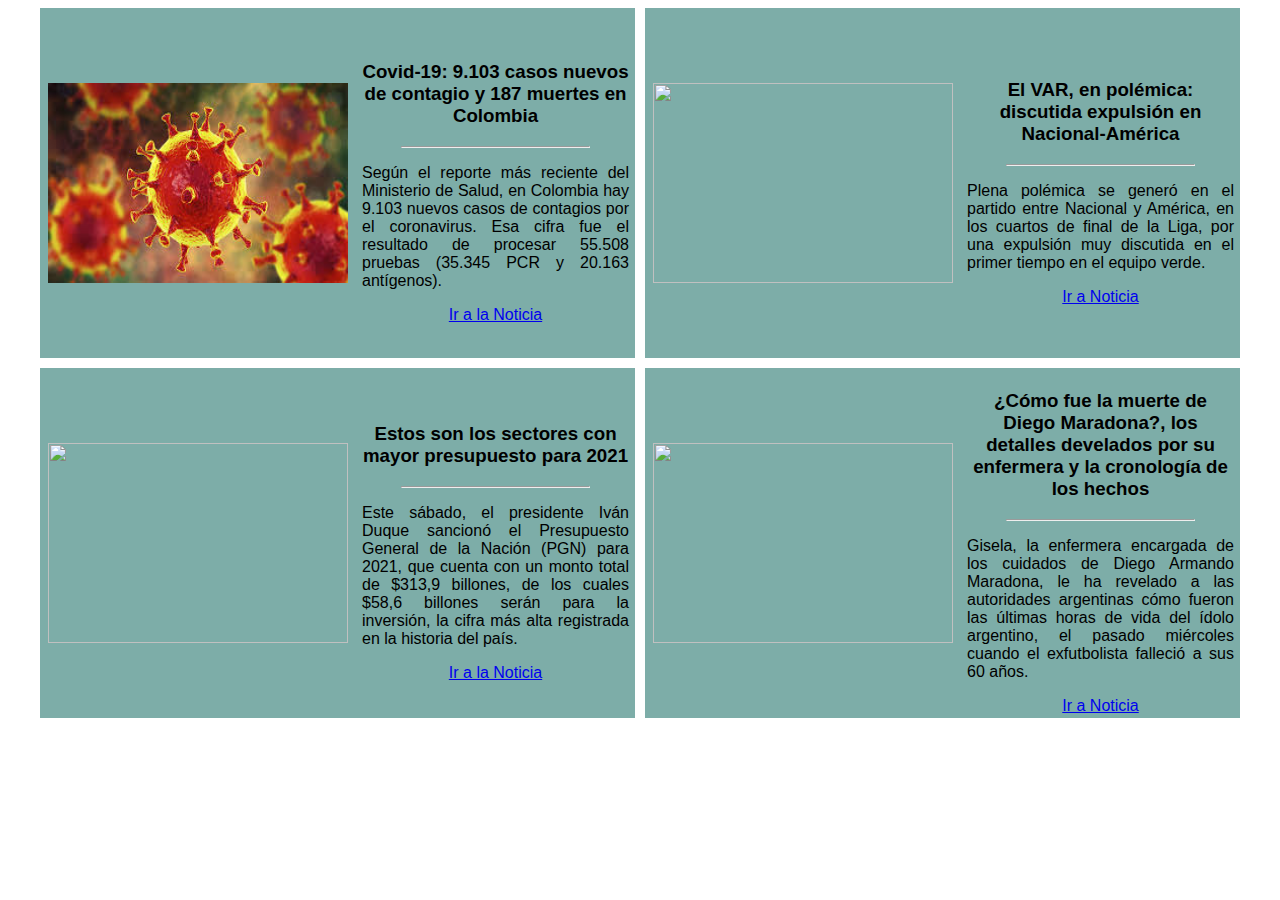
==== commit acb81b17: "Creación de stilos aplicados a las noticias" ====
--- a/src/index.html
+++ b/src/index.html
@@ -20,51 +20,49 @@
 
         </section>
         <section id="news" class="container_news">
-            <div class="row_new">
-                <div class="container_new" style="margin-right: 5px;">
-                    <img class="new_img" src="https://placeimg.com/300/200/people" alt="">
-                    <div>
+            <div class="row_card">
+                <div class="container_new row_new" style="margin-right: 5px;">
+                    <img class="new_img" src="[data-uri]" style="width: 300px; height: 200px;" alt="">
+                    <div class="margin_content">
                         <h3>Covid-19: 9.103 casos nuevos de contagio y 187 muertes en Colombia</h3>
                         <hr width="70%">
                         <p class="text_justify">Según el reporte más reciente del Ministerio de Salud, en Colombia hay 9.103 
                             nuevos casos de contagios por el coronavirus. Esa cifra fue el resultado de 
                             procesar 55.508 pruebas (35.345 PCR y  20.163 antígenos).</p>
-                        <a class="" target="_blank" href="https://www.eltiempo.com/salud/coronavirus-en-colombia-casos-de-contagios-muertos-y-recuperados-28-de-noviembre-del-2020-551728">Dirección>></a>
+                        <a target="_blank" href="https://www.eltiempo.com/salud/coronavirus-en-colombia-casos-de-contagios-muertos-y-recuperados-28-de-noviembre-del-2020-551728">Ir a la Noticia</a>
                     </div>
                 </div>
                 <div class="container_new" style="margin-right: 5px;">
-                    <img class="new_img" src="https://placeimg.com/300/200/people" alt="">
-                    <div>
-                        <h3>Titulo Noticia</h3>
+                    <img class="new_img" src="https://www.eltiempo.com/files/article_main/uploads/2020/10/24/5f94b5ef4ac53.jpeg" style="width: 300px; height: 200px;" alt="">
+                    <div class="margin_content">
+                        <h3>Estos son los sectores con mayor presupuesto para 2021</h3>
                         <hr width="70%">
-                        <p>Lorem ipsum dolor sit amet consectetur adipisicing elit. Eaque iste doloribus sequi ipsa ex 
-                            nesciunt cupiditate ut voluptatum obcaecati illum vero assumenda, 
-                            itaque laudantium aliquam quaerat laboriosam doloremque, voluptate modi.</p>
-                        <a href="#">Dirección>></a>
+                        <p class="text_justify">Este sábado, el presidente Iván Duque sancionó el 
+                            Presupuesto General de la Nación (PGN) para 2021, que cuenta con un monto total de $313,9 billones, de los 
+                            cuales $58,6 billones serán para la inversión, la cifra más alta registrada en la historia del país.</p>
+                        <a target="_blank" href="https://www.eltiempo.com/politica/gobierno/ivan-duque-sanciono-el-presupuesto-general-de-la-nacion-para-2021-551752">Ir a la Noticia</a>
                     </div>
                 </div>
             </div>
-            <div class="row_new">
-                <div class="container_new" style="margin-left:5px;">
-                    <img class="new_img" src="https://placeimg.com/300/200/people" alt="">
-                    <div>
-                        <h3>Titulo Noticia</h3>
+            <div class="row_card">
+                <div class="container_new row_new" style="margin-left: 5px;">
+                    <img class="new_img" src="https://www.eltiempo.com/files/article_main/uploads/2020/11/28/5fc30437825b3.jpeg" style="width: 300px; height: 200px;" alt="">
+                    <div class="margin_content">
+                        <h3>El VAR, en polémica: discutida expulsión en Nacional-América</h3>
                         <hr width="70%">
-                        <p>Lorem ipsum dolor sit amet consectetur adipisicing elit. Eaque iste doloribus sequi ipsa ex 
-                            nesciunt cupiditate ut voluptatum obcaecati illum vero assumenda, 
-                            itaque laudantium aliquam quaerat laboriosam doloremque, voluptate modi.</p>
-                        <a href="#">Dirección>></a>
+                        <p class="text_justify">Plena polémica se generó en el partido entre Nacional y América, en los cuartos 
+                            de final de la Liga, por una expulsión muy discutida en el primer tiempo en el equipo verde.</p>
+                        <a target="_blank" href="https://www.eltiempo.com/deportes/futbol-colombiano/nacional-vs-america-polemica-expulsion-de-ewil-murillo-y-debate-sobre-el-var-551767">Ir a Noticia</a>
                     </div>
                 </div>
                 <div class="container_new" style="margin-left: 5px;">
-                    <img class="new_img" src="https://placeimg.com/300/200/people" alt="">
-                    <div>
-                        <h3>Titulo Noticia</h3>
+                    <img class="new_img" src="https://www.semana.com/resizer/yi0zH6gBcjzoVKpGrdPvxGGthcQ=/960x540/filters:format(jpg):quality(70)/cloudfront-us-east-1.images.arcpublishing.com/semana/LQDI6HF4PZAHPPZ7OAQDZRFZPQ.jpg" style="width: 300px; height: 200px;" alt="">
+                    <div class="margin_content">
+                        <h3>¿Cómo fue la muerte de Diego Maradona?, los detalles develados por su enfermera y la cronología de los hechos</h3>
                         <hr width="70%">
-                        <p>Lorem ipsum dolor sit amet consectetur adipisicing elit. Eaque iste doloribus sequi ipsa ex 
-                            nesciunt cupiditate ut voluptatum obcaecati illum vero assumenda, 
-                            itaque laudantium aliquam quaerat laboriosam doloremque, voluptate modi.</p>
-                        <a href="#">Dirección>></a>
+                        <p class="text_justify">Gisela, la enfermera encargada de los cuidados de Diego Armando Maradona, le ha revelado a las autoridades argentinas cómo 
+                            fueron las últimas horas de vida del ídolo argentino, el pasado miércoles cuando el exfutbolista falleció a sus 60 años.</p>
+                        <a target="_blank" href="https://www.semana.com/deportes/articulo/como-fue-la-muerte-de-diego-maradona-los-detalles-develados-por-su-enfermera-y-la-cronologia-de-los-hechos/202032/">Ir a Noticia</a>
                     </div>
                 </div>
             </div>
--- a/src/Css/style.css
+++ b/src/Css/style.css
@@ -3,165 +3,6 @@
     width: 1200px;
     margin-right: auto;
     margin-left: auto;
-}
-
-.section-3 {
-    width: 100%;
-    height: 55vh;
-    display: flex;
-    justify-content: space-around;
-    background-color: rgb(255, 239, 173);
-    margin: auto;
-    padding: 5vh;
-    margin-top: 5vh;
-}
-
-.team-card {
-    width: 23%;
-    height: 100%;
-    background-color: #ffffff8a;
-    justify-content: center;
-    border-radius: 25px;
-    box-shadow: 0px 20px 20px 10px rgba(0, 0, 0, 0.2);
-
-    transition: 0.5s ease;
-    cursor: pointer;
-}
-
-.team-card img{
-    width: 100%;
-    padding:0px;
-    justify-self: center;
-    display: block;
-    margin: auto;
-}
-
-.team-card .team-image{
-    width: 100%;
-}
-
-.team-card .team-image-round:hover{
-    transform: scale(1.15);
-    box-shadow: 0px 20px 20px 10px rgba(0, 0, 0, 0.4);
-}
-
-.team-card .team-image-round{
-    width:180px;
-    height:180px;
-    border-radius:150px;   
-    border:5px solid #f7bf25;
-}
-
-.team-card .team-card-title {
-    width: 80%;
-    height: 20%;
-    margin: auto;
-    font-size: 2rem;
-    font-family: 'Segoe UI', Tahoma, Geneva, Verdana, sans-serif;
-    text-align: center;
-}
-
-.team-card .team-card-description {
-    width: 80%;
-    height: 30%;
-    font-family: 'Segoe UI', Tahoma, Geneva, Verdana, sans-serif;
-    text-align: left;
-    font-size: 0.85rem;
-    margin: auto;
-}
-
-.section-1 {
-  width: 100%;
-  height: 55vh;
-  display: flex;
-  justify-content: space-around;
-  /*background-color: cornsilk;*/
-  margin: auto;
-  margin-top: 10vh;
-}
-
-.services-card {
-  width: 23%;
-  height: 100%;
-  background-color: #eeeeee;
-  justify-content: center;
-  border-radius: 25px;
-  box-shadow: 0px 20px 20px 10px rgba(0, 0, 0, 0.2);
-
-  transition: 0.5s ease;
-  cursor: pointer;
-}
-
-.services-card:hover {
-  transform: scale(1.06);
-  box-shadow: 0px 20px 20px 10px rgba(0, 0, 0, 0.4);
-}
-
-.services-card img {
-  width: 75%;
-  padding: 30px;
-  /*height: 50%;*/
-  justify-self: center;
-  display: block;
-  margin: auto;
-}
-
-.services-card .services-image {
-  width: 100%;
-  border-radius: 23px 23px 130px 130px;
-  background-color: #f7bf25;
-}
-
-.services-card .services-card-title {
-  width: 80%;
-  height: 20%;
-  margin: auto;
-  font-size: 2rem;
-  font-family: 'Segoe UI', Tahoma, Geneva, Verdana, sans-serif;
-  text-align: center;
-}
-
-.services-card .services-card-description {
-  width: 80%;
-  height: 30%;
-  font-family: 'Segoe UI', Tahoma, Geneva, Verdana, sans-serif;
-  text-align: center;
-  font-size: 0.85rem;
-  margin: auto;
-}
-
-.footer {
-  width: 100%;
-  margin: auto;
-  margin-top: 100px;
-  justify-content: center;
-  text-align: center;
-  background-color: #f7bf25;
-
-  border-radius: 60px 60px 0px 0px;
-}
-
-.footer .section-footer-description {
-  width: 100%;
-  margin: auto;
-  padding: 5px;
-  font-size: medium;
-  font-family: 'Segoe UI', Tahoma, Geneva, Verdana, sans-serif;
-  text-align: center;
-}
-
-.footer .section-footer-contact {
-  width: 60%;
-  margin: auto;
-  font-size: small;
-  font-family: 'Segoe UI', Tahoma, Geneva, Verdana, sans-serif;
-  text-align: center;
-  display: flex;
-  justify-content: space-around;
-}
-
-.section-footer-contact p {
-  width: 33%;
 }
 
 .justify-content-end {
@@ -172,53 +13,32 @@
     text-align: justify;
 }
 
-.header {
-    background-color: #f7bf25;
+.container_news {
+    display: flex;
+    justify-content: space-evenly;
+    text-align: center;
+}
+
+.row_new {
+    /* display: block; */
     margin-bottom: 10px;
 }
 
-.container_title {
+.container_new {
     display: flex;
     align-items: center;
-    height: 80px;
-    padding: 10px;
+    background-color: #7dada8;
+    height: 350px;
 }
 
-.title_site {
-    display: flex;
-    align-items: center;
-    justify-content: space-evenly;
+.new_img {
+    padding: 8px;
 }
 
-.title_site,
-.container_nav {
-    width: 50%;
+.margin_content {
+    margin: 6px;
 }
 
-.nav_menu {
-    display: flex;
-    list-style: none;
-    justify-content: space-evenly;
-}
-
-.nav_menu__item>a {
-    color: black;
-    text-decoration: none;
-}
-
-.nav_menu__item>a:hover {
-    font-size: 20px;
-    color: blue;
-    text-decoration: underline;
-}
-
-.container_baner {
-    display: flex;
-    justify-content: center;
-    align-items: flex-end;
-}
-
-.baner_title {
-    position: absolute;
-    color: blue;
-}
+.row_card {
+    width: 50%;
+}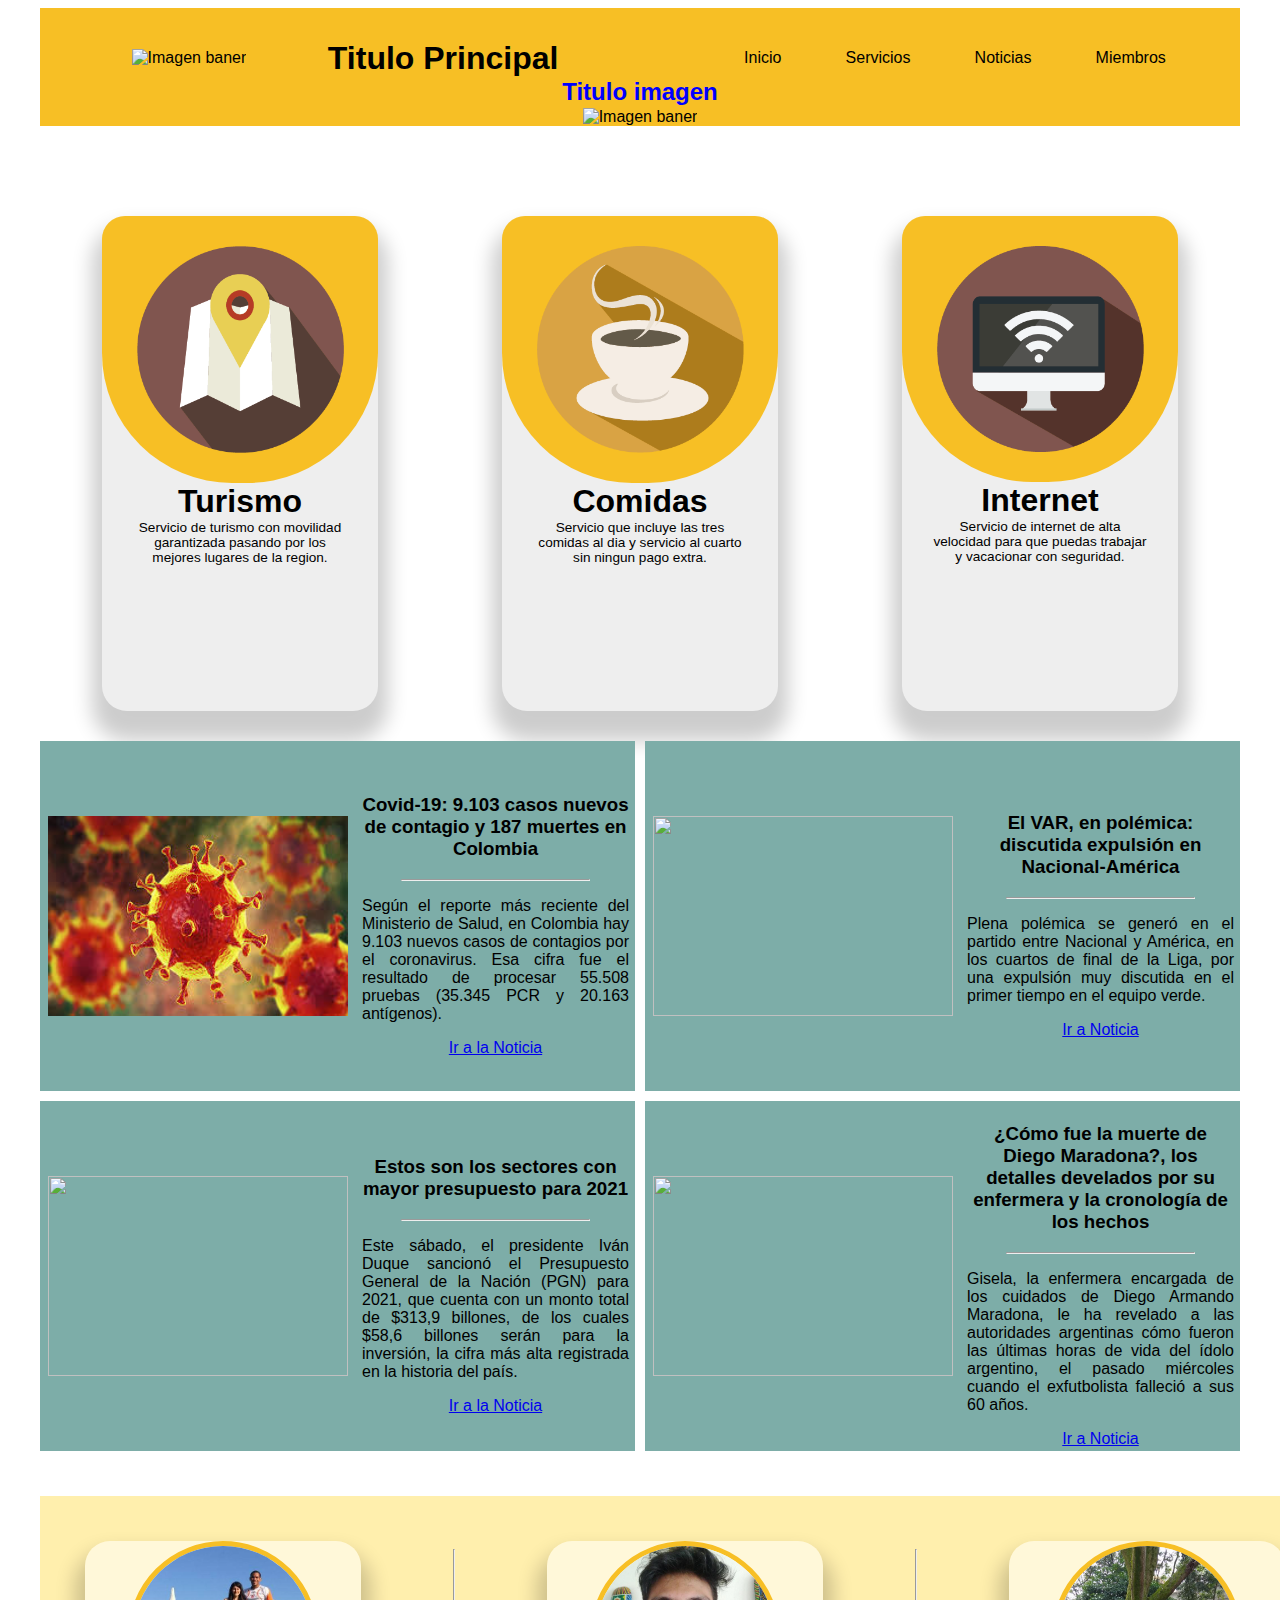
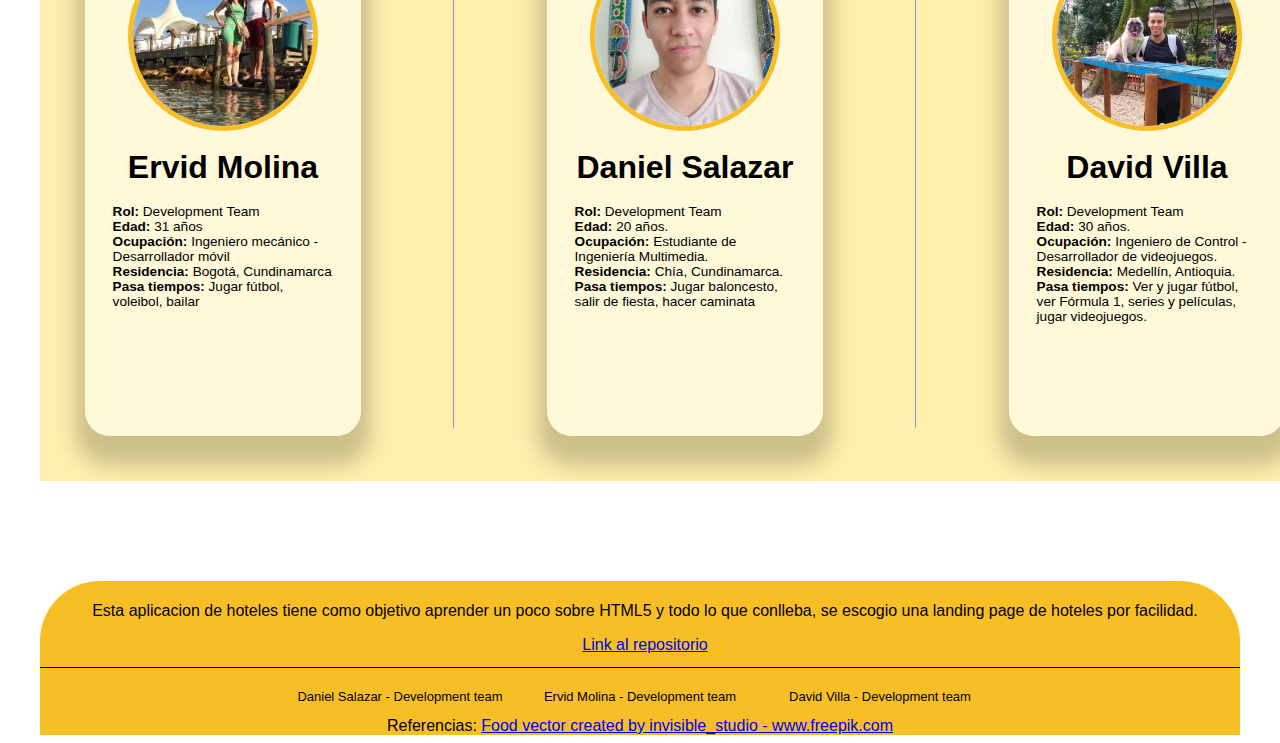
==== commit 04025ecb: "Merge branch 'desarrollo' into iss3" ====
--- a/src/index.html
+++ b/src/index.html
@@ -9,15 +9,53 @@
 <body>
     <header class="header">
         <section class="container_title">
-
+            <div class="title_site">
+                <img src="https://placeimg.com/80/80/any" alt="Imagen baner">
+                <h1>Titulo Principal</h1>
+            </div>
+            <nav class="container_nav justify-content-end">
+                <ul class="nav_menu">
+                    <li class="nav_menu__item"><a class="nav_menu__link" href="#">Inicio</a></li>
+                    <li class="nav_menu__item"><a class="nav_menu__link" href="#services">Servicios</a></li>
+                    <li class="nav_menu__item"><a class="nav_menu__link" href="#news">Noticias</a></li>
+                    <li class="nav_menu__item"><a class="nav_menu__link" href="#teams">Miembros</a></li>
+                </ul>
+            </nav>
         </section>
         <section class="container_baner">
-
+            <h2 class="baner_title">Titulo imagen</h2>
+            <img class="baner_img" src="https://placeimg.com/1200/400/any" alt="Imagen baner">
         </section>
     </header>
     <main>
-        <section id="services" class="container_services">
-
+        <section id="services" class="section-1">
+            <div class="services-card">
+                <div class="services-image">
+                    <img src="./Imagenes/turismo_1@2x-8.png" alt="" srcset="">
+                </div>
+                <div class="services-card-content">
+                    <h5 class="services-card-title">Turismo</h5>
+                    <p class="services-card-description">Servicio de turismo con movilidad garantizada pasando por los mejores lugares de la region.</p>
+                </div>
+            </div>
+            <div class="services-card">
+                <div class="services-image">
+                    <img src="./Imagenes/comidas@2x-8.png" alt="" srcset="">
+                </div>
+                <div class="services-card-content">
+                    <h5 class="services-card-title">Comidas</h5>
+                    <p class="services-card-description">Servicio que incluye las tres comidas al dia y servicio al cuarto sin ningun pago extra.</p>
+                </div>
+            </div>
+            <div class="services-card">
+                <div class="services-image">
+                    <img src="./Imagenes/internet@2x-8.png" alt="" srcset="">
+                </div>
+                <div class="services-card-content">
+                    <h5 class="services-card-title">Internet</h5>
+                    <p class="services-card-description">Servicio de internet de alta velocidad para que puedas trabajar y vacacionar con seguridad.</p>
+                </div>
+            </div>
         </section>
         <section id="news" class="container_news">
             <div class="row_card">
@@ -67,12 +105,70 @@
                 </div>
             </div>
         </section>
-        <section id="teams" class="container_teams">
 
+        <section id="teams" class="section-3">            
+            <div class = "team-card">
+                <div class ="team-image">
+                    <img class="team-image-round" src="Imagenes\ervidmolina.jpg" alt="" srcset="" >
+                </div>
+                <div class ="team-card-content">
+                    <br>
+                    <h5 class ="team-card-title">Ervid Molina</h5>
+                    <br>
+                    <p class ="team-card-description"><b>Rol: </b>Development Team</p>                    
+                    <p class ="team-card-description"><b>Edad: </b>31 años</p>                    
+                    <p class ="team-card-description"><b>Ocupación: </b>Ingeniero mecánico - Desarrollador móvil</p>                    
+                    <p class ="team-card-description"><b>Residencia: </b>Bogotá, Cundinamarca</p>  
+                    <p class ="team-card-description"><b>Pasa tiempos: </b>Jugar fútbol, voleibol, bailar</p>                      
+                </div>
+            </div>    
+            <hr>
+            <div class = "team-card">
+                <div class ="team-image">                
+                    <img class="team-image-round" src="Imagenes\danielsalazar.jpg" alt="" srcset="">
+                </div>
+                <div class ="team-card-content">
+                    <br>
+                    <h5 class ="team-card-title">Daniel Salazar</h5>
+                    <br>
+                    <p class ="team-card-description"><b>Rol: </b>Development Team</p>                    
+                    <p class ="team-card-description"><b>Edad: </b>20 años.</p>                    
+                    <p class ="team-card-description"><b>Ocupación: </b>Estudiante de Ingeniería Multimedia.</p>                    
+                    <p class ="team-card-description"><b>Residencia: </b>Chía, Cundinamarca.</p> 
+                    <p class ="team-card-description"><b>Pasa tiempos: </b> Jugar baloncesto, salir de fiesta, hacer caminata</p> 
+                </div>     
+            </div>     
+            <hr>
+            <div class = "team-card">
+                <div class ="team-image">
+                    <img class="team-image-round" src="Imagenes\davidvilla.jpg" alt="" srcset="">
+                </div>
+                <div class ="team-card-content">
+                    <br>
+                    <h5 class ="team-card-title">David Villa</h5>
+                    <br>
+                    <p class ="team-card-description"><b>Rol: </b>Development Team</p>  
+                    <p class ="team-card-description"><b>Edad: </b>30 años.</p>                    
+                    <p class ="team-card-description"><b>Ocupación: </b>Ingeniero de Control - Desarrollador de videojuegos.</p>                    
+                    <p class ="team-card-description"><b>Residencia: </b>Medellín, Antioquia.</p>                      
+                    <p class ="team-card-description"><b>Pasa tiempos: </b>Ver y jugar fútbol, ver Fórmula 1, series y películas, 
+                        jugar videojuegos.</p> 
+                </div>
+            </div>
         </section>
     </main>
     <footer class="footer">
-        
+        <div class="section-footer-description">
+                <p class="section-footer-info">Esta aplicacion de hoteles tiene como objetivo aprender un poco sobre HTML5 y todo lo que conlleba, se escogio una landing page de hoteles por facilidad.</p>
+                <a href="https://github.com/WebMintic/semana-1-117">Link al repositorio</a>
+        </div>
+        <hr color="black" size=1>
+        <div class="section-footer-contact">
+            <p>Daniel Salazar - Development team</p>
+            <p>Ervid Molina - Development team</p>
+            <p>David Villa - Development team</p>
+        </div>
+        <label for="">Referencias:  </label><a href='https://www.freepik.com/vectors/food'>Food vector created by invisible_studio - www.freepik.com</a>
     </footer>
 </body>
 </html>
--- a/src/Css/style.css
+++ b/src/Css/style.css
@@ -5,6 +5,165 @@
     margin-left: auto;
 }
 
+.section-3 {
+    width: 100%;
+    height: 55vh;
+    display: flex;
+    justify-content: space-around;
+    background-color: rgb(255, 239, 173);
+    margin: auto;
+    padding: 5vh;
+    margin-top: 5vh;
+}
+
+.team-card {
+    width: 23%;
+    height: 100%;
+    background-color: #ffffff8a;
+    justify-content: center;
+    border-radius: 25px;
+    box-shadow: 0px 20px 20px 10px rgba(0, 0, 0, 0.2);
+
+    transition: 0.5s ease;
+    cursor: pointer;
+}
+
+.team-card img{
+    width: 100%;
+    padding:0px;
+    justify-self: center;
+    display: block;
+    margin: auto;
+}
+
+.team-card .team-image{
+    width: 100%;
+}
+
+.team-card .team-image-round:hover{
+    transform: scale(1.15);
+    box-shadow: 0px 20px 20px 10px rgba(0, 0, 0, 0.4);
+}
+
+.team-card .team-image-round{
+    width:180px;
+    height:180px;
+    border-radius:150px;   
+    border:5px solid #f7bf25;
+}
+
+.team-card .team-card-title {
+    width: 80%;
+    height: 20%;
+    margin: auto;
+    font-size: 2rem;
+    font-family: 'Segoe UI', Tahoma, Geneva, Verdana, sans-serif;
+    text-align: center;
+}
+
+.team-card .team-card-description {
+    width: 80%;
+    height: 30%;
+    font-family: 'Segoe UI', Tahoma, Geneva, Verdana, sans-serif;
+    text-align: left;
+    font-size: 0.85rem;
+    margin: auto;
+}
+
+.section-1 {
+  width: 100%;
+  height: 55vh;
+  display: flex;
+  justify-content: space-around;
+  /*background-color: cornsilk;*/
+  margin: auto;
+  margin-top: 10vh;
+}
+
+.services-card {
+  width: 23%;
+  height: 100%;
+  background-color: #eeeeee;
+  justify-content: center;
+  border-radius: 25px;
+  box-shadow: 0px 20px 20px 10px rgba(0, 0, 0, 0.2);
+
+  transition: 0.5s ease;
+  cursor: pointer;
+}
+
+.services-card:hover {
+  transform: scale(1.06);
+  box-shadow: 0px 20px 20px 10px rgba(0, 0, 0, 0.4);
+}
+
+.services-card img {
+  width: 75%;
+  padding: 30px;
+  /*height: 50%;*/
+  justify-self: center;
+  display: block;
+  margin: auto;
+}
+
+.services-card .services-image {
+  width: 100%;
+  border-radius: 23px 23px 130px 130px;
+  background-color: #f7bf25;
+}
+
+.services-card .services-card-title {
+  width: 80%;
+  height: 20%;
+  margin: auto;
+  font-size: 2rem;
+  font-family: 'Segoe UI', Tahoma, Geneva, Verdana, sans-serif;
+  text-align: center;
+}
+
+.services-card .services-card-description {
+  width: 80%;
+  height: 30%;
+  font-family: 'Segoe UI', Tahoma, Geneva, Verdana, sans-serif;
+  text-align: center;
+  font-size: 0.85rem;
+  margin: auto;
+}
+
+.footer {
+  width: 100%;
+  margin: auto;
+  margin-top: 100px;
+  justify-content: center;
+  text-align: center;
+  background-color: #f7bf25;
+
+  border-radius: 60px 60px 0px 0px;
+}
+
+.footer .section-footer-description {
+  width: 100%;
+  margin: auto;
+  padding: 5px;
+  font-size: medium;
+  font-family: 'Segoe UI', Tahoma, Geneva, Verdana, sans-serif;
+  text-align: center;
+}
+
+.footer .section-footer-contact {
+  width: 60%;
+  margin: auto;
+  font-size: small;
+  font-family: 'Segoe UI', Tahoma, Geneva, Verdana, sans-serif;
+  text-align: center;
+  display: flex;
+  justify-content: space-around;
+}
+
+.section-footer-contact p {
+  width: 33%;
+}
+
 .justify-content-end {
     justify-content: flex-end;
 }
@@ -17,6 +176,7 @@
     display: flex;
     justify-content: space-evenly;
     text-align: center;
+    margin-top: 30px;
 }
 
 .row_new {
@@ -41,4 +201,55 @@
 
 .row_card {
     width: 50%;
-}+}
+
+.header {
+    background-color: #f7bf25;
+    margin-bottom: 10px;
+}
+
+.container_title {
+    display: flex;
+    align-items: center;
+    height: 80px;
+    padding: 10px;
+}
+
+.title_site {
+    display: flex;
+    align-items: center;
+    justify-content: space-evenly;
+}
+
+.title_site,
+.container_nav {
+    width: 50%;
+}
+
+.nav_menu {
+    display: flex;
+    list-style: none;
+    justify-content: space-evenly;
+}
+
+.nav_menu__item>a {
+    color: black;
+    text-decoration: none;
+}
+
+.nav_menu__item>a:hover {
+    font-size: 20px;
+    color: blue;
+    text-decoration: underline;
+}
+
+.container_baner {
+    display: flex;
+    justify-content: center;
+    align-items: flex-end;
+}
+
+.baner_title {
+    position: absolute;
+    color: blue;
+}
